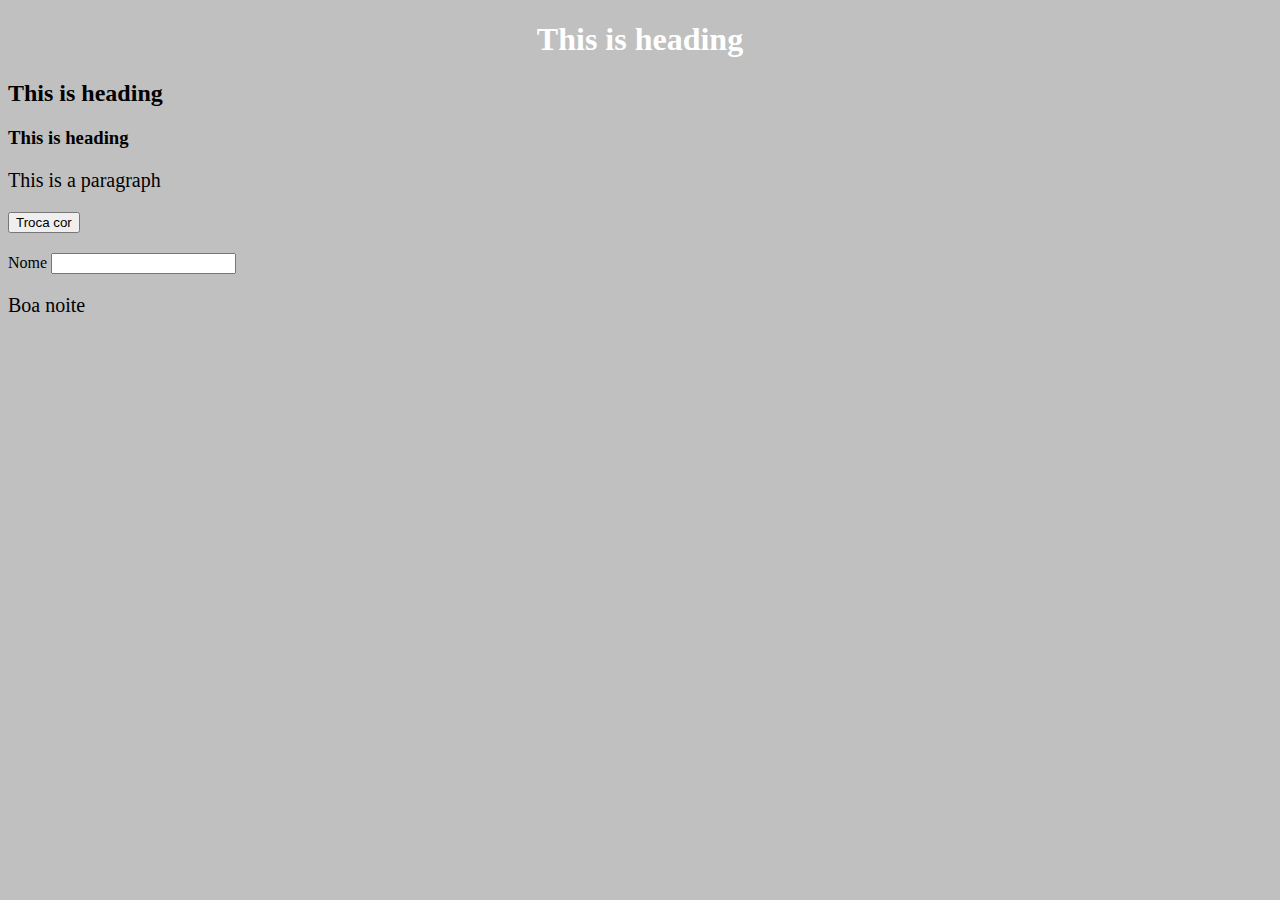
==== Front-End/index.html @ 75b9df1e "Criando página inicial de teste HTML, CSS e JS" ====
<!DOCTYPE html>
<html>
  <head>
    <title>Page Title</title>
    <link rel="stylesheet" href="./css/style.css" />
    <meta charset="UTF-8" />
    <meta name="description" content="Aula de HTML e CSS" />
    <meta name="author" content="Diego Roberto" />
    <meta http-equiv="refresh" content="30" />
  </head>

  <script>
    function myFunction() {
      document.getElementById("demo").innerHTML = "Hello JavaScript!";
    }
  </script>
  <script src="js/inicial.js"></script>

  <title>HTML Tutorial</title>
  <body id="bodyId" class="bodyClass">
    <h1 id="demo">This is heading</h1>
    <h2 onclick="myFunction()">This is heading</h2>
    <h3 id="para1" onclick="myFunctionDefault()">This is heading</h3>
    <p>This is a paragraph</p>
    <button onclick="trocaBackColor()">Troca cor</button>
    <div>
        <p></p>
      <label>Nome</label>
      <input id="txtNome" type="text" onchange="escreveSaudacao(this.value)"/>
      <p></p>
      <p id="saudacao">Boa noite</p>
    </div>
  </body>
</html>
---- Front-End/css/style.css ----
body {
  background-color: lightblue;
}

h1 {
  color: white;
  text-align: center;
}

p {
  font-family: verdana;
  font-size: 20px;
}

.para1 {
  text-align: center;
  color: red;
}
.para2 {
  background-color: aqua;
  font-family: Arial, Helvetica, sans-serif;
}

.bodyClass {
  background-color: silver;
}

.bodyClass2 {
  background-color: gold;
}
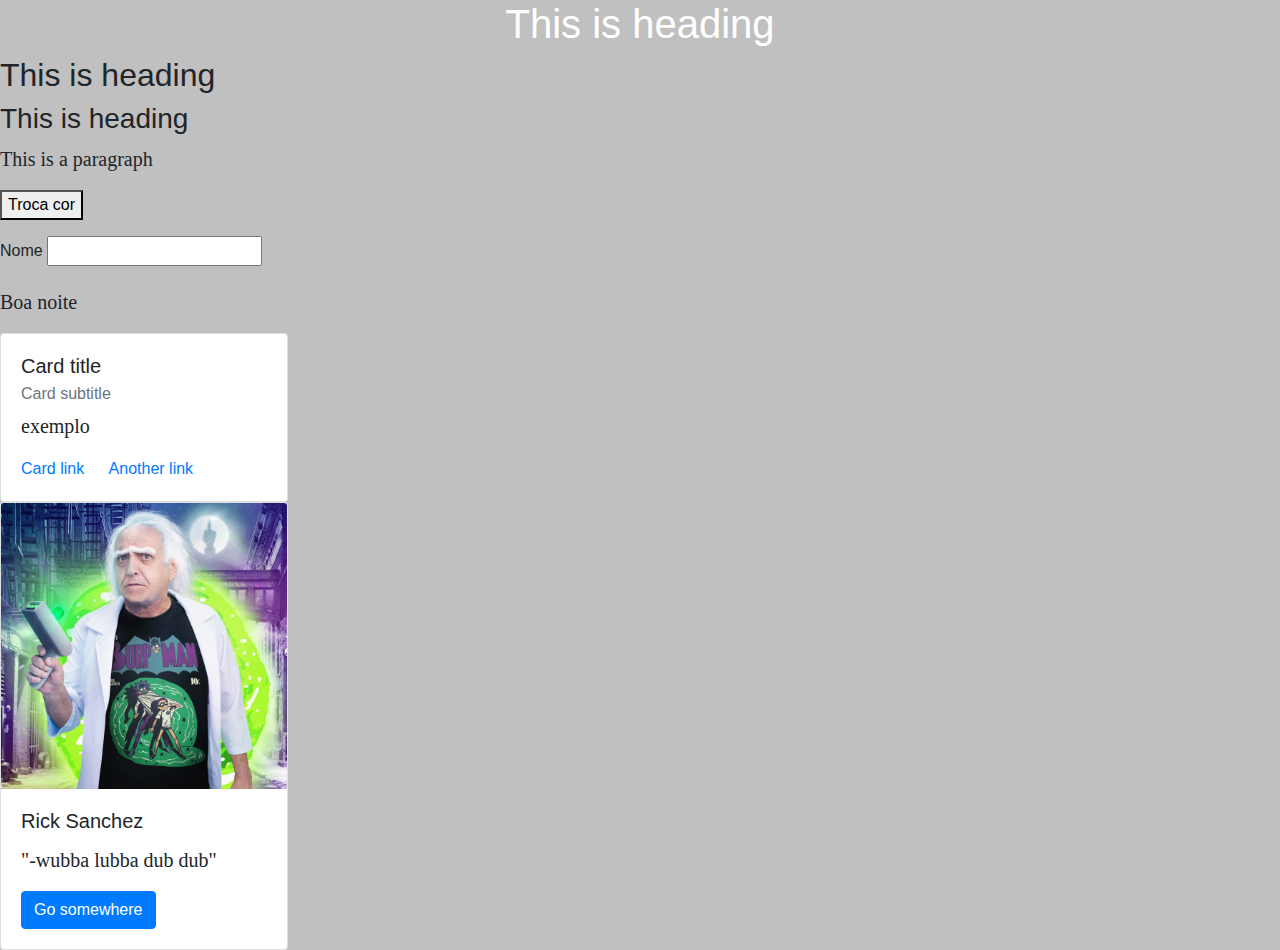
==== commit e041ce11: "Adicionados cartões, pasta 'img' e cartão com imagem 'burpman.jpg'" ====
--- a/Front-End/index.html
+++ b/Front-End/index.html
@@ -3,6 +3,12 @@
   <head>
     <title>Page Title</title>
     <link rel="stylesheet" href="./css/style.css" />
+    <link
+      rel="stylesheet"
+      href="https://stackpath.bootstrapcdn.com/bootstrap/4.3.1/css/bootstrap.min.css"
+      integrity="sha384-ggOyR0iXCbMQv3Xipma34MD+dH/1fQ784/j6cY/iJTQUOhcWr7x9JvoRxT2MZw1T"
+      crossorigin="anonymous"
+    />
     <meta charset="UTF-8" />
     <meta name="description" content="Aula de HTML e CSS" />
     <meta name="author" content="Diego Roberto" />
@@ -24,11 +30,30 @@
     <p>This is a paragraph</p>
     <button onclick="trocaBackColor()">Troca cor</button>
     <div>
-        <p></p>
+      <p></p>
       <label>Nome</label>
-      <input id="txtNome" type="text" onchange="escreveSaudacao(this.value)"/>
+      <input id="txtNome" type="text" onchange="escreveSaudacao(this.value)" />
       <p></p>
       <p id="saudacao">Boa noite</p>
     </div>
+    <div class="card" style="width: 18rem;">
+      <div class="card-body">
+        <h5 class="card-title">Card title</h5>
+        <h6 class="card-subtitle mb-2 text-muted">Card subtitle</h6>
+        <p class="card-text">
+          exemplo
+        </p>
+        <a href="#" class="card-link">Card link</a>
+        <a href="#" class="card-link">Another link</a>
+      </div>
+    </div>
+    <div class="card" style="width: 18rem;">
+      <img src="./img/burpman.jpg" class="card-img-top" alt="o velho Rick" />
+      <div class="card-body">
+        <h5 class="card-title">Rick Sanchez</h5>
+        <p class="card-text">"-wubba lubba dub dub"</p>
+        <a href="#" class="btn btn-primary">Go somewhere</a>
+      </div>
+    </div>
   </body>
 </html>
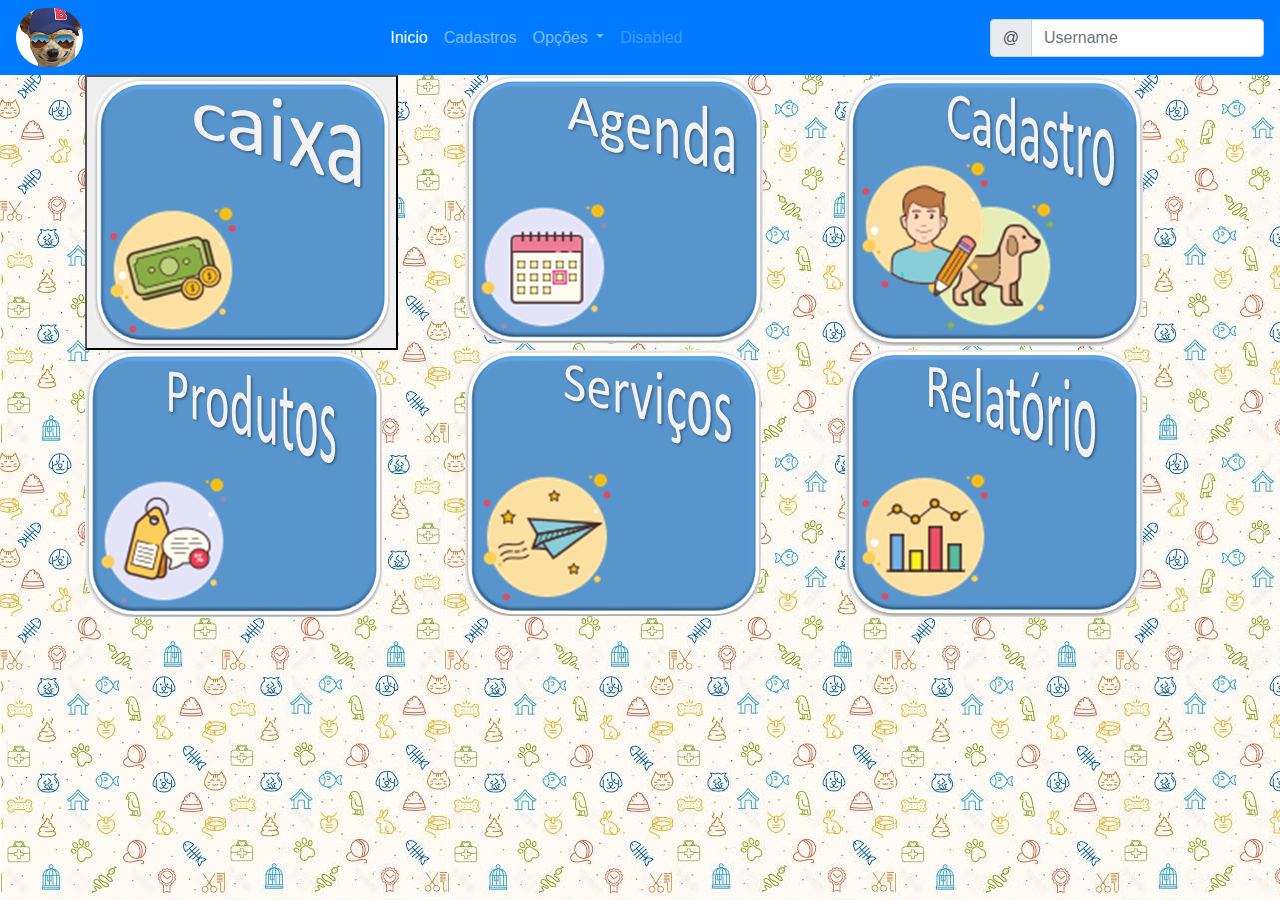
==== commit 360ed986: "Esboço do Front end inicial feito e imagens de botões adicionadas" ====
--- a/Front-End/index.html
+++ b/Front-End/index.html
@@ -1,7 +1,7 @@
 <!DOCTYPE html>
 <html>
   <head>
-    <title>Page Title</title>
+    <title>~Pet Shop Le Cachorrera~</title>
     <link rel="stylesheet" href="./css/style.css" />
     <link
       rel="stylesheet"
@@ -10,49 +10,131 @@
       crossorigin="anonymous"
     />
     <meta charset="UTF-8" />
-    <meta name="description" content="Aula de HTML e CSS" />
+    <meta name="description" content="Pet Shop Le Cachorrera" />
     <meta name="author" content="Diego Roberto" />
-    <meta http-equiv="refresh" content="30" />
+    <!-- <meta http-equiv="refresh" content="60" /> -->
   </head>
 
-  <script>
-    function myFunction() {
-      document.getElementById("demo").innerHTML = "Hello JavaScript!";
-    }
-  </script>
   <script src="js/inicial.js"></script>
 
-  <title>HTML Tutorial</title>
-  <body id="bodyId" class="bodyClass">
-    <h1 id="demo">This is heading</h1>
-    <h2 onclick="myFunction()">This is heading</h2>
-    <h3 id="para1" onclick="myFunctionDefault()">This is heading</h3>
-    <p>This is a paragraph</p>
-    <button onclick="trocaBackColor()">Troca cor</button>
-    <div>
-      <p></p>
-      <label>Nome</label>
-      <input id="txtNome" type="text" onchange="escreveSaudacao(this.value)" />
-      <p></p>
-      <p id="saudacao">Boa noite</p>
-    </div>
-    <div class="card" style="width: 18rem;">
-      <div class="card-body">
-        <h5 class="card-title">Card title</h5>
-        <h6 class="card-subtitle mb-2 text-muted">Card subtitle</h6>
-        <p class="card-text">
-          exemplo
-        </p>
-        <a href="#" class="card-link">Card link</a>
-        <a href="#" class="card-link">Another link</a>
+  <title>~Pet Shop Le Cachorrera ~</title>
+
+  <body background="img/pet_background.jpg">
+    <!--navbar start-->
+    <nav class="navbar navbar-expand-lg navbar-dark bg-primary">
+      <a class="navbar-collapse" href="#"
+        ><img img src="./img/leCachorrera.png" class="rounded-corners"
+      /></a>
+      <button
+        class="navbar-toggler"
+        type="button"
+        data-toggle="collapse"
+        data-target="#navbarSupportedContent"
+        aria-controls="navbarSupportedContent"
+        aria-expanded="false"
+        aria-label="Toggle navigation"
+      >
+        <span class="navbar-toggler-icon"></span>
+      </button>
+
+      <div class="collapse navbar-collapse" id="navbarSupportedContent">
+        <ul class="navbar-nav mr-auto">
+          <li class="nav-item active">
+            <a class="nav-link" href="#"
+              >Inicio<span class="sr-only">(current)</span></a
+            >
+          </li>
+          <li class="nav-item">
+            <a class="nav-link" href="#">Cadastros</a>
+          </li>
+          <li class="nav-item dropdown">
+            <a
+              class="nav-link dropdown-toggle"
+              href="#"
+              id="navbarDropdown"
+              role="button"
+              data-toggle="dropdown"
+              aria-haspopup="true"
+              aria-expanded="false"
+            >
+              Opções
+            </a>
+            <div class="dropdown-menu" aria-labelledby="navbarDropdown">
+              <a class="dropdown-item" href="#">Action</a>
+              <a class="dropdown-item" href="#">Another action</a>
+              <div class="dropdown-divider"></div>
+              <a class="dropdown-item" href="#">Something else here</a>
+            </div>
+          </li>
+          <li class="nav-item">
+            <a
+              class="nav-link disabled"
+              href="#"
+              tabindex="-1"
+              aria-disabled="true"
+              >Disabled</a
+            >
+          </li>
+        </ul>
       </div>
-    </div>
-    <div class="card" style="width: 18rem;">
-      <img src="./img/burpman.jpg" class="card-img-top" alt="o velho Rick" />
-      <div class="card-body">
-        <h5 class="card-title">Rick Sanchez</h5>
-        <p class="card-text">"-wubba lubba dub dub"</p>
-        <a href="#" class="btn btn-primary">Go somewhere</a>
+      <form class="form-inline">
+        <div class="input-group">
+          <div class="input-group-prepend">
+            <span class="input-group-text" id="basic-addon1">@</span>
+          </div>
+          <input
+            type="text"
+            class="form-control"
+            placeholder="Username"
+            aria-label="Username"
+            aria-describedby="basic-addon1"
+          />
+        </div>
+      </form>
+    </nav>
+    <!--navbar end-->
+
+    <div class="container">
+      <div class="row">
+
+        <div class="col">
+          <div class="button" style="width: 18rem;">
+            <button>
+                <img src="./img/caixa_button.png" class="rounded-corners" />
+            </button>
+            
+          </div>
+        </div>
+
+        <div class="col">
+          <div class="button" style="width: 18rem;">
+            <img src="./img/agenda_button.png" class="rounded-corners" />
+          </div>
+        </div>
+
+        <div class="col">
+          <div class="button" style="width: 18rem;">
+            <img src="./img/cadastro_button.png" class="rounded-corners" />
+          </div>
+        </div>
+
+        <div class="col">
+          <div class="button" style="width: 18rem;">
+            <img src="./img/produtos_button.png" class="rounded-corners" />
+          </div>
+        </div>
+
+        <div class="col">
+          <div class="button" style="width: 18rem;">
+            <img src="./img/servicos_button.png" class="rounded-corners" />
+          </div>
+        </div>
+
+        <div class="col">
+          <div class="button" style="width: 18rem;">
+            <img src="./img/relatorio_button.png" class="rounded-corners" />
+          </div>
+        </div>
       </div>
     </div>
   </body>
--- a/Front-End/css/style.css
+++ b/Front-End/css/style.css
@@ -28,3 +28,7 @@
 .bodyClass2 {
   background-color: gold;
 }
+.rounded-corners {
+  background: 0%;
+  border-radius: 45px;
+}